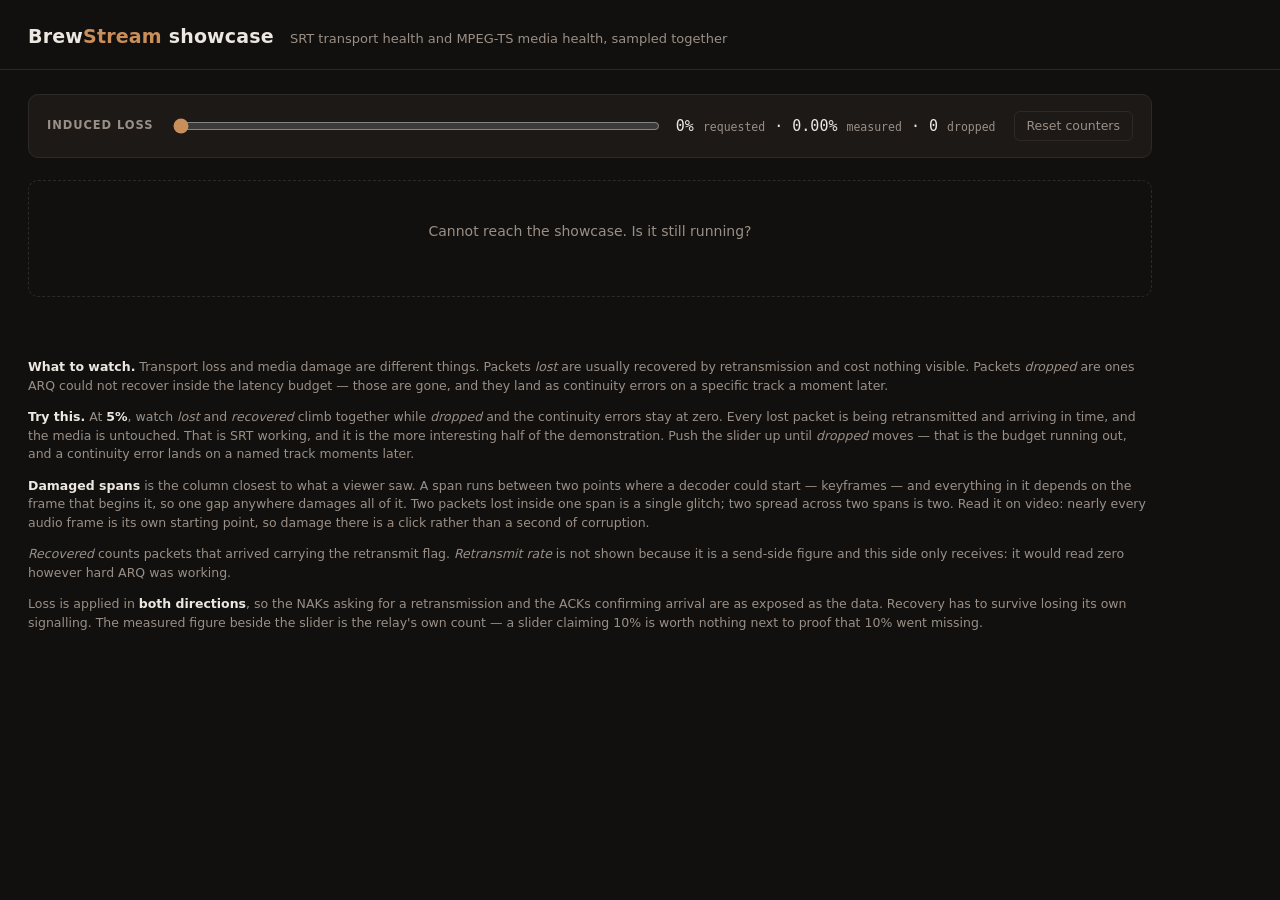
==== src/main/resources/static/index.html @ f92ba91a "Show damaged spans per track The dashboard could say a continuity error landed on the video track bu" ====
<!doctype html>
<html lang="en">
<head>
<meta charset="utf-8">
<meta name="viewport" content="width=device-width, initial-scale=1">
<title>BrewStream Showcase</title>
<style>
  :root {
    --bg: #12100e; --panel: #1c1917; --line: #2e2926; --ink: #ece7e1;
    --dim: #9a8f86; --accent: #c98f5a; --ok: #6bbf7b; --warn: #d8a34a; --bad: #d1614f;
  }
  * { box-sizing: border-box; }
  body {
    margin: 0; background: var(--bg); color: var(--ink);
    font: 14px/1.5 ui-sans-serif, -apple-system, "Segoe UI", system-ui, sans-serif;
  }
  header {
    padding: 22px 28px 18px; border-bottom: 1px solid var(--line);
    display: flex; align-items: baseline; gap: 16px; flex-wrap: wrap;
  }
  h1 { margin: 0; font-size: 19px; letter-spacing: .01em; font-weight: 650; }
  h1 span { color: var(--accent); }
  .sub { color: var(--dim); font-size: 13px; }
  code {
    font-family: ui-monospace, SFMono-Regular, Menlo, monospace;
    background: var(--panel); border: 1px solid var(--line);
    padding: 2px 7px; border-radius: 5px; font-size: 12.5px;
  }
  main { padding: 24px 28px 48px; max-width: 1180px; }
  .empty {
    border: 1px dashed var(--line); border-radius: 10px; padding: 40px 28px;
    color: var(--dim); text-align: center;
  }
  .empty p { margin: 0 0 14px; }
  .stream {
    background: var(--panel); border: 1px solid var(--line);
    border-radius: 10px; margin-bottom: 22px; overflow: hidden;
  }
  .stream > h2 {
    margin: 0; padding: 14px 18px; font-size: 15px; font-weight: 600;
    border-bottom: 1px solid var(--line); display: flex;
    align-items: center; gap: 12px; flex-wrap: wrap;
  }
  .peer { color: var(--dim); font-weight: 400; font-size: 12.5px; }
  .pill {
    margin-left: auto; font-size: 11.5px; letter-spacing: .04em;
    text-transform: uppercase; padding: 3px 10px; border-radius: 999px;
    border: 1px solid currentColor;
  }
  .pill.ok { color: var(--ok); } .pill.bad { color: var(--bad); } .pill.warn { color: var(--warn); }
  .bypass {
    background: rgba(216,163,74,.08); border-bottom: 1px solid var(--line);
    color: var(--warn); padding: 10px 18px; font-size: 12.5px;
  }
  .bypass code { background: transparent; border: 0; padding: 0; color: inherit; }
  .panels { display: grid; grid-template-columns: 1fr 1fr; gap: 1px; background: var(--line); }
  @media (max-width: 780px) { .panels { grid-template-columns: 1fr; } }
  .panel { background: var(--panel); padding: 16px 18px 18px; }
  .panel h3 {
    margin: 0 0 12px; font-size: 11.5px; letter-spacing: .08em;
    text-transform: uppercase; color: var(--dim); font-weight: 600;
  }
  .grid { display: grid; grid-template-columns: repeat(auto-fit, minmax(108px, 1fr)); gap: 14px 18px; }
  .metric .label { color: var(--dim); font-size: 11.5px; margin-bottom: 2px; }
  .metric .value {
    font-family: ui-monospace, SFMono-Regular, Menlo, monospace;
    font-size: 17px; font-variant-numeric: tabular-nums;
  }
  .value.ok { color: var(--ok); } .value.warn { color: var(--warn); } .value.bad { color: var(--bad); }
  table { width: 100%; border-collapse: collapse; margin-top: 4px; }
  th {
    text-align: left; font-size: 11.5px; letter-spacing: .06em; text-transform: uppercase;
    color: var(--dim); font-weight: 600; padding: 6px 10px 6px 0; border-bottom: 1px solid var(--line);
  }
  td {
    padding: 8px 10px 8px 0; border-bottom: 1px solid var(--line);
    font-variant-numeric: tabular-nums;
  }
  tr:last-child td { border-bottom: 0; }
  td.num { font-family: ui-monospace, SFMono-Regular, Menlo, monospace; }
  .kind {
    font-size: 10.5px; letter-spacing: .05em; color: var(--dim);
    border: 1px solid var(--line); border-radius: 4px; padding: 1px 6px; margin-left: 8px;
  }
  .controls {
    background: var(--panel); border: 1px solid var(--line); border-radius: 10px;
    padding: 16px 18px; margin-bottom: 22px;
    display: grid; grid-template-columns: auto 1fr auto auto; gap: 14px 18px; align-items: center;
  }
  @media (max-width: 780px) { .controls { grid-template-columns: 1fr; } }
  .controls h3 {
    margin: 0; font-size: 11.5px; letter-spacing: .08em;
    text-transform: uppercase; color: var(--dim); font-weight: 600;
  }
  input[type=range] { width: 100%; accent-color: var(--accent); }
  .lossread {
    font-family: ui-monospace, SFMono-Regular, Menlo, monospace;
    font-variant-numeric: tabular-nums; font-size: 15px; white-space: nowrap;
  }
  .lossread small { color: var(--dim); font-size: 11.5px; }
  button {
    background: transparent; color: var(--dim); border: 1px solid var(--line);
    border-radius: 6px; padding: 5px 12px; font: inherit; font-size: 12.5px; cursor: pointer;
  }
  button:hover { color: var(--ink); border-color: var(--dim); }
  footer { color: var(--dim); font-size: 12.5px; padding: 0 28px 34px; max-width: 1180px; }
  footer b { color: var(--ink); font-weight: 600; }
</style>
</head>
<body>
<header>
  <h1>Brew<span>Stream</span> showcase</h1>
  <div class="sub">SRT transport health and MPEG-TS media health, sampled together</div>
</header>

<main>
  <div class="controls">
    <h3>Induced loss</h3>
    <input type="range" id="loss" min="0" max="40" step="1" value="0">
    <div class="lossread">
      <span id="lossPct">0%</span>
      <small>requested</small> ·
      <span id="lossActual">0.00%</span>
      <small>measured</small> ·
      <span id="lossDropped">0</span>
      <small>dropped</small>
    </div>
    <button id="reset">Reset counters</button>
  </div>
  <div id="content"></div>
</main>

<footer>
  <p><b>What to watch.</b> Transport loss and media damage are different things.
  Packets <i>lost</i> are usually recovered by retransmission and cost nothing
  visible. Packets <i>dropped</i> are ones ARQ could not recover inside the
  latency budget — those are gone, and they land as continuity errors on a
  specific track a moment later.</p>

  <p><b>Try this.</b> At <b>5%</b>, watch <i>lost</i> and <i>recovered</i> climb
  together while <i>dropped</i> and the continuity errors stay at zero. Every lost
  packet is being retransmitted and arriving in time, and the media is untouched.
  That is SRT working, and it is the more interesting half of the demonstration.
  Push the slider up until <i>dropped</i> moves — that is the budget running out,
  and a continuity error lands on a named track moments later.</p>

  <p><b>Damaged spans</b> is the column closest to what a viewer saw. A span runs
  between two points where a decoder could start — keyframes — and everything in
  it depends on the frame that begins it, so one gap anywhere damages all of it.
  Two packets lost inside one span is a single glitch; two spread across two spans
  is two. Read it on video: nearly every audio frame is its own starting point, so
  damage there is a click rather than a second of corruption.</p>

  <p><i>Recovered</i> counts packets that arrived carrying the retransmit flag.
  <i>Retransmit rate</i> is not shown because it is a send-side figure and this
  side only receives: it would read zero however hard ARQ was working.</p>

  <p>Loss is applied in <b>both directions</b>, so the NAKs asking for a
  retransmission and the ACKs confirming arrival are as exposed as the data.
  Recovery has to survive losing its own signalling. The measured figure beside
  the slider is the relay's own count — a slider claiming 10% is worth nothing
  next to proof that 10% went missing.</p>
</footer>

<script>
const fmt = n => n === undefined || n === null ? "–" : n.toLocaleString();
const bytes = n => !n ? "0" : n > 1e6 ? (n / 1e6).toFixed(1) + " MB/s"
                    : n > 1e3 ? (n / 1e3).toFixed(0) + " kB/s" : n + " B/s";

function metric(label, value, cls) {
  return `<div class="metric"><div class="label">${label}</div>
          <div class="value ${cls || ""}">${value}</div></div>`;
}

function renderLoss(loss) {
  // The slider is left alone while being dragged, so a poll landing mid-drag
  // cannot yank it back to the server's value under the user's finger.
  if (document.activeElement !== slider) {
    slider.value = Math.round(loss.requestedPercent);
  }
  document.getElementById("lossPct").textContent = Math.round(loss.requestedPercent) + "%";
  document.getElementById("lossActual").textContent = loss.actualPercent.toFixed(2) + "%";
  document.getElementById("lossDropped").textContent = fmt(loss.dropped);
}

function render(data) {
  renderLoss(data.loss);
  const el = document.getElementById("content");
  if (!data.streams.length) {
    el.innerHTML = `<div class="empty">
      <p>No publisher connected. Publish to the loss relay on
         <code>srt://localhost:${data.publishPort}</code> so the slider above applies:</p>
      <p><code>ffmpeg -re -f lavfi -i testsrc=size=640x360:rate=25 -f lavfi -i sine \\
        -c:v libx264 -preset ultrafast -bf 2 -g 25 -c:a aac \\
        -f mpegts "srt://127.0.0.1:${data.publishPort}?streamid=live/demo"</code></p>
    </div>`;
    return;
  }

  el.innerHTML = data.streams.map(s => {
    const t = s.transport, m = s.media;
    // Dropped packets are the ones that became visible damage; lost ones were
    // mostly recovered. Coloured differently on purpose.
    const droppedClass = t.packetsDropped > 0 ? "bad" : "ok";
    const errorClass = m.continuityErrors > 0 ? "bad" : "ok";
    // Recovery is the number that explains "lost but undamaged". Without it the
    // dashboard shows loss going in and nothing coming out, with no sign of the
    // work in between.
    const recovered = t.packetsRecovered > 0
      ? `${fmt(t.packetsRecovered)} <small style="color:var(--dim)">(${(t.recoveryRate * 100).toFixed(1)}%)</small>`
      : "0";
    const bypass = s.viaRelay ? "" : `<div class="bypass">
        Publishing straight to the listener on port ${data.srtPort} — the loss slider
        does not affect this stream. Republish to <code>srt://127.0.0.1:${data.publishPort}</code>
        to route it through the relay.</div>`;

    const rows = s.tracks.map(tr => `
      <tr>
        <td>${tr.label}<span class="kind">${tr.kind}</span>${tr.carriesPcr ? '<span class="kind">PCR</span>' : ""}</td>
        <td class="num">0x${tr.pid.toString(16).toUpperCase()}</td>
        <td class="num">${fmt(tr.packets)}</td>
        <td class="num">${fmt(tr.pesPackets)}</td>
        <td class="num ${tr.continuityErrors > 0 ? "bad" : ""}">${fmt(tr.continuityErrors)}</td>
        <td class="num ${tr.damagedIntervals > 0 ? "bad" : ""}">${
          tr.randomAccessPoints > 0
            ? `${fmt(tr.damagedIntervals)} / ${fmt(tr.randomAccessPoints)}`
            : "–"}</td>
        <td class="num">${tr.lastPtsSeconds >= 0 ? tr.lastPtsSeconds.toFixed(2) + "s" : "–"}</td>
      </tr>`).join("");

    return `<section class="stream">
      <h2>${s.streamId}<span class="peer">${s.peer}</span>
        ${s.viaRelay ? "" : '<span class="pill warn">relay bypassed</span>'}
        <span class="pill ${m.healthy ? "ok" : "bad"}">${m.healthy ? "healthy" : "degraded"}</span>
      </h2>
      ${bypass}
      <div class="panels">
        <div class="panel">
          <h3>Transport · Roast</h3>
          <div class="grid">
            ${metric("RTT", (t.rttMicros / 1000).toFixed(1) + " ms")}
            ${metric("Received", fmt(t.packetsReceived))}
            ${metric("Lost", fmt(t.packetsLost), t.packetsLost > 0 ? "warn" : "")}
            ${metric("Recovered", recovered, t.packetsRecovered > 0 ? "ok" : "")}
            ${metric("Dropped", fmt(t.packetsDropped), droppedClass)}
            ${metric("Rate", bytes(t.receiveRateBytes))}
            ${metric("Buffered", fmt(t.receiveBuffered))}
            ${metric("Flow window", fmt(t.flowWindowPackets))}
          </div>
        </div>
        <div class="panel">
          <h3>Media · Grind</h3>
          <div class="grid">
            ${metric("TS packets", fmt(m.packets))}
            ${metric("Continuity errors", fmt(m.continuityErrors), errorClass)}
            ${metric("Packets lost", fmt(m.packetsLostInTs), m.packetsLostInTs > 0 ? "bad" : "")}
            ${metric("Table CRC fails", fmt(m.tableCrcFailures), m.tableCrcFailures > 0 ? "bad" : "")}
            ${metric("Sync losses", fmt(m.syncLosses), m.syncLosses > 0 ? "bad" : "")}
            ${metric("Programs", fmt(m.programCount))}
          </div>
        </div>
      </div>
      <div class="panel">
        <h3>Tracks</h3>
        <table>
          <thead><tr><th>Track</th><th>PID</th><th>Packets</th><th>PES</th>
            <th>Continuity errors</th><th>Damaged spans</th><th>Last PTS</th></tr></thead>
          <tbody>${rows || '<tr><td colspan="7">Waiting for the program tables…</td></tr>'}</tbody>
        </table>
      </div>
    </section>`;
  }).join("");
}

const slider = document.getElementById("loss");

slider.addEventListener("input", () => {
  document.getElementById("lossPct").textContent = slider.value + "%";
});
slider.addEventListener("change", async () => {
  await fetch(`/api/loss?percent=${slider.value}`, { method: "POST" });
});
document.getElementById("reset").addEventListener("click", async () => {
  await fetch("/api/loss/reset", { method: "POST" });
  tick();
});

async function tick() {
  try {
    render(await (await fetch("/api/streams")).json());
  } catch (e) {
    document.getElementById("content").innerHTML =
      `<div class="empty"><p>Cannot reach the showcase. Is it still running?</p></div>`;
  }
}
tick();
setInterval(tick, 1000);
</script>
</body>
</html>
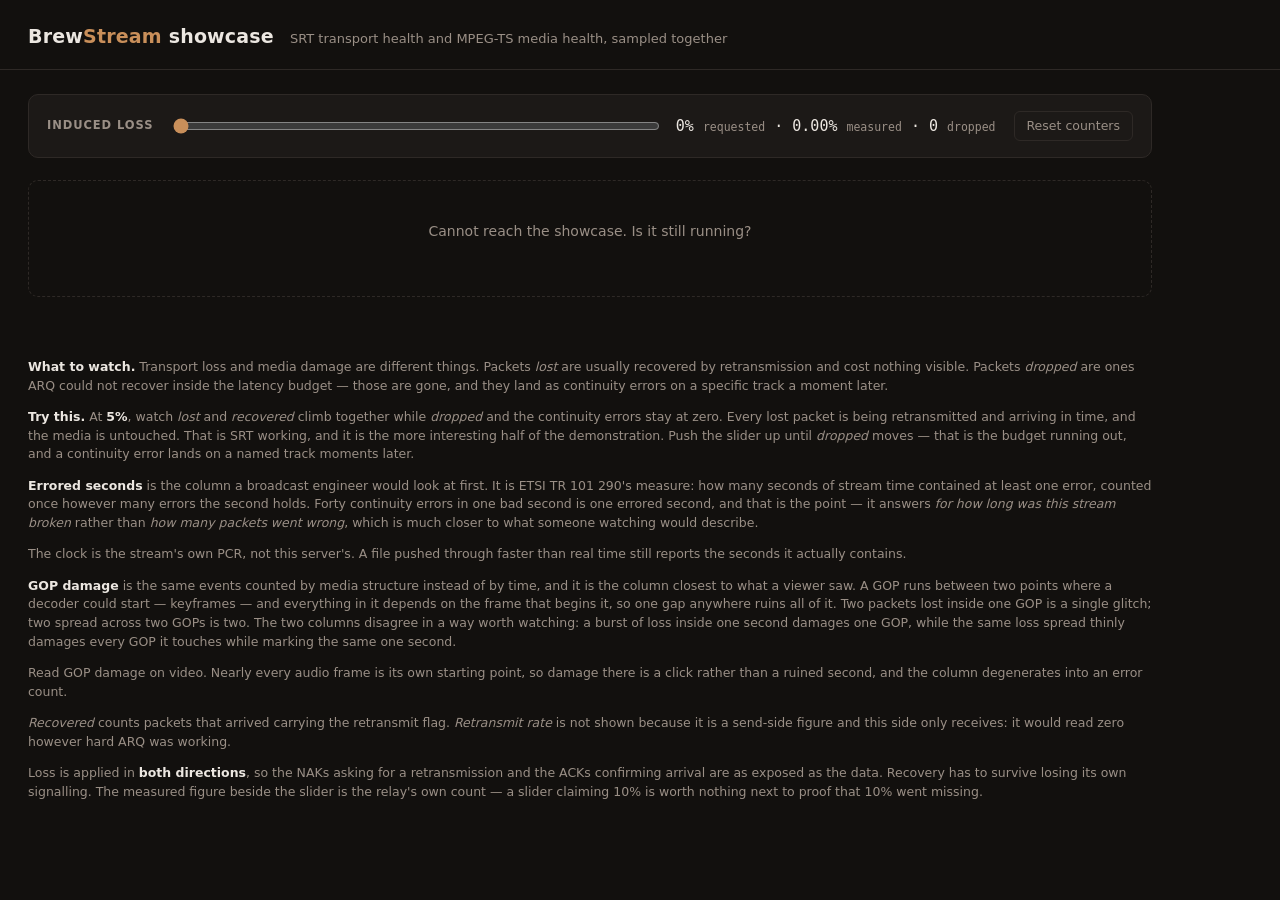
==== commit 2d20d030: "Show errored seconds and GOP damage side by side Follows Grind's move to TR 101 290 naming. The trac" ====
--- a/src/main/resources/static/index.html
+++ b/src/main/resources/static/index.html
@@ -144,12 +144,29 @@
   Push the slider up until <i>dropped</i> moves — that is the budget running out,
   and a continuity error lands on a named track moments later.</p>
 
-  <p><b>Damaged spans</b> is the column closest to what a viewer saw. A span runs
-  between two points where a decoder could start — keyframes — and everything in
-  it depends on the frame that begins it, so one gap anywhere damages all of it.
-  Two packets lost inside one span is a single glitch; two spread across two spans
-  is two. Read it on video: nearly every audio frame is its own starting point, so
-  damage there is a click rather than a second of corruption.</p>
+  <p><b>Errored seconds</b> is the column a broadcast engineer would look at
+  first. It is ETSI TR 101 290's measure: how many seconds of stream time
+  contained at least one error, counted once however many errors the second
+  holds. Forty continuity errors in one bad second is one errored second, and
+  that is the point — it answers <i>for how long was this stream broken</i>
+  rather than <i>how many packets went wrong</i>, which is much closer to what
+  someone watching would describe.</p>
+
+  <p>The clock is the stream's own PCR, not this server's. A file pushed through
+  faster than real time still reports the seconds it actually contains.</p>
+
+  <p><b>GOP damage</b> is the same events counted by media structure instead of
+  by time, and it is the column closest to what a viewer saw. A GOP runs between
+  two points where a decoder could start — keyframes — and everything in it
+  depends on the frame that begins it, so one gap anywhere ruins all of it. Two
+  packets lost inside one GOP is a single glitch; two spread across two GOPs is
+  two. The two columns disagree in a way worth watching: a burst of loss inside
+  one second damages one GOP, while the same loss spread thinly damages every
+  GOP it touches while marking the same one second.</p>
+
+  <p>Read GOP damage on video. Nearly every audio frame is its own starting
+  point, so damage there is a click rather than a ruined second, and the column
+  degenerates into an error count.</p>
 
   <p><i>Recovered</i> counts packets that arrived carrying the retransmit flag.
   <i>Retransmit rate</i> is not shown because it is a send-side figure and this
@@ -221,9 +238,13 @@
         <td class="num">${fmt(tr.packets)}</td>
         <td class="num">${fmt(tr.pesPackets)}</td>
         <td class="num ${tr.continuityErrors > 0 ? "bad" : ""}">${fmt(tr.continuityErrors)}</td>
-        <td class="num ${tr.damagedIntervals > 0 ? "bad" : ""}">${
+        <td class="num ${tr.erroredSeconds > 0 ? "bad" : ""}">${
+          s.media.observedSeconds > 0
+            ? `${fmt(tr.erroredSeconds)} / ${fmt(s.media.observedSeconds)}`
+            : "–"}</td>
+        <td class="num ${tr.damagedGops > 0 ? "bad" : ""}">${
           tr.randomAccessPoints > 0
-            ? `${fmt(tr.damagedIntervals)} / ${fmt(tr.randomAccessPoints)}`
+            ? `${fmt(tr.damagedGops)} / ${fmt(tr.randomAccessPoints)}`
             : "–"}</td>
         <td class="num">${tr.lastPtsSeconds >= 0 ? tr.lastPtsSeconds.toFixed(2) + "s" : "–"}</td>
       </tr>`).join("");
@@ -254,7 +275,11 @@
             ${metric("TS packets", fmt(m.packets))}
             ${metric("Continuity errors", fmt(m.continuityErrors), errorClass)}
             ${metric("Packets lost", fmt(m.packetsLostInTs), m.packetsLostInTs > 0 ? "bad" : "")}
-            ${metric("Table CRC fails", fmt(m.tableCrcFailures), m.tableCrcFailures > 0 ? "bad" : "")}
+            ${metric("CRC errors", fmt(m.crcErrors), m.crcErrors > 0 ? "bad" : "")}
+            ${metric("Errored seconds", m.observedSeconds > 0
+              ? `${fmt(m.erroredSeconds)} / ${fmt(m.observedSeconds)}`
+              : "–", m.erroredSeconds > 0 ? "bad" : "")}
+            ${metric("PCR jumps", fmt(m.pcrDiscontinuities), m.pcrDiscontinuities > 0 ? "bad" : "")}
             ${metric("Sync losses", fmt(m.syncLosses), m.syncLosses > 0 ? "bad" : "")}
             ${metric("Programs", fmt(m.programCount))}
           </div>
@@ -264,8 +289,9 @@
         <h3>Tracks</h3>
         <table>
           <thead><tr><th>Track</th><th>PID</th><th>Packets</th><th>PES</th>
-            <th>Continuity errors</th><th>Damaged spans</th><th>Last PTS</th></tr></thead>
-          <tbody>${rows || '<tr><td colspan="7">Waiting for the program tables…</td></tr>'}</tbody>
+            <th>Continuity errors</th><th>Errored seconds</th><th>GOP damage</th>
+            <th>Last PTS</th></tr></thead>
+          <tbody>${rows || '<tr><td colspan="8">Waiting for the program tables…</td></tr>'}</tbody>
         </table>
       </div>
     </section>`;
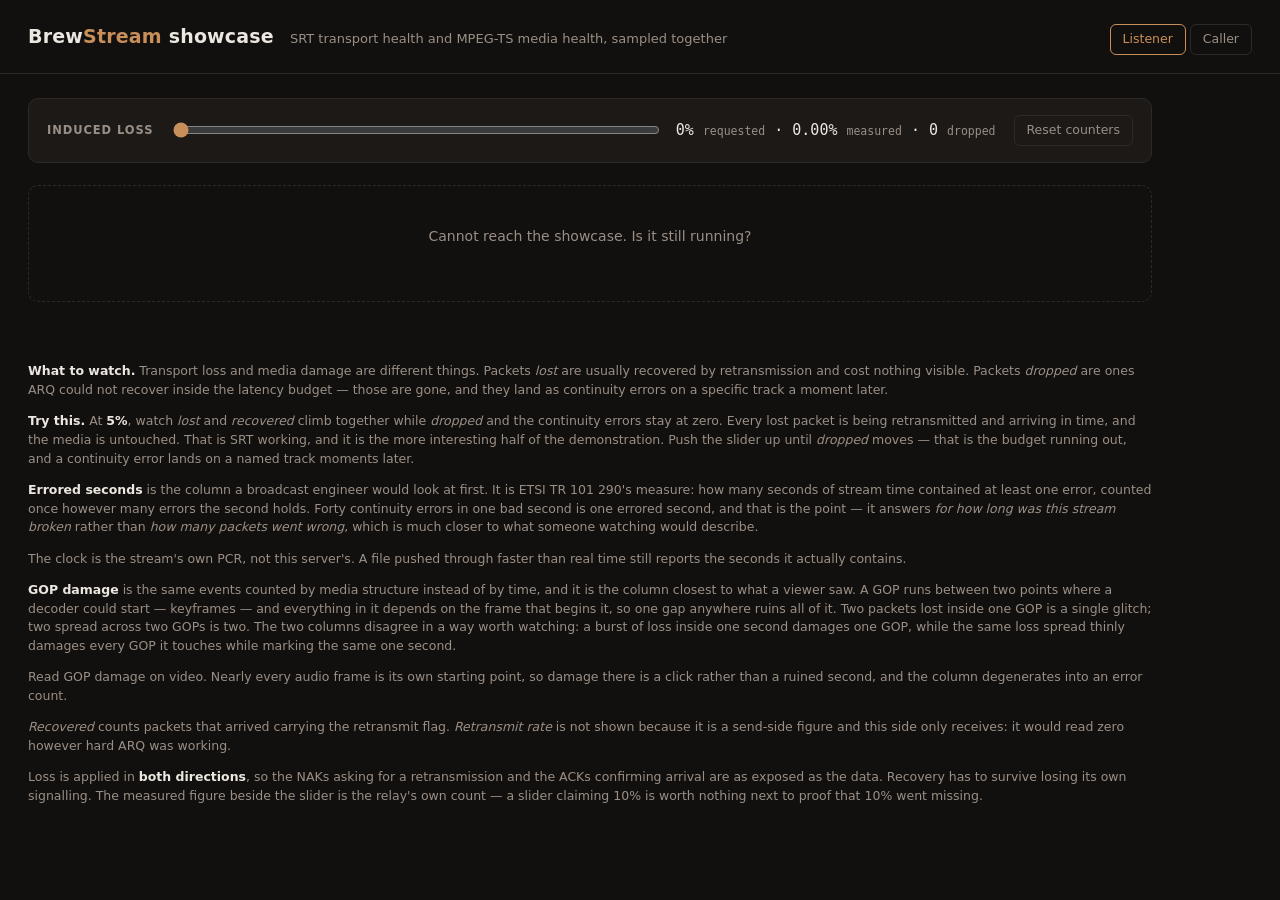
==== commit a94f0150: "Caller mode: connect out to a source and read what it delivers The showcase only demonstrated half o" ====
--- a/src/main/resources/static/index.html
+++ b/src/main/resources/static/index.html
@@ -4,113 +4,16 @@
 <meta charset="utf-8">
 <meta name="viewport" content="width=device-width, initial-scale=1">
 <title>BrewStream Showcase</title>
-<style>
-  :root {
-    --bg: #12100e; --panel: #1c1917; --line: #2e2926; --ink: #ece7e1;
-    --dim: #9a8f86; --accent: #c98f5a; --ok: #6bbf7b; --warn: #d8a34a; --bad: #d1614f;
-  }
-  * { box-sizing: border-box; }
-  body {
-    margin: 0; background: var(--bg); color: var(--ink);
-    font: 14px/1.5 ui-sans-serif, -apple-system, "Segoe UI", system-ui, sans-serif;
-  }
-  header {
-    padding: 22px 28px 18px; border-bottom: 1px solid var(--line);
-    display: flex; align-items: baseline; gap: 16px; flex-wrap: wrap;
-  }
-  h1 { margin: 0; font-size: 19px; letter-spacing: .01em; font-weight: 650; }
-  h1 span { color: var(--accent); }
-  .sub { color: var(--dim); font-size: 13px; }
-  code {
-    font-family: ui-monospace, SFMono-Regular, Menlo, monospace;
-    background: var(--panel); border: 1px solid var(--line);
-    padding: 2px 7px; border-radius: 5px; font-size: 12.5px;
-  }
-  main { padding: 24px 28px 48px; max-width: 1180px; }
-  .empty {
-    border: 1px dashed var(--line); border-radius: 10px; padding: 40px 28px;
-    color: var(--dim); text-align: center;
-  }
-  .empty p { margin: 0 0 14px; }
-  .stream {
-    background: var(--panel); border: 1px solid var(--line);
-    border-radius: 10px; margin-bottom: 22px; overflow: hidden;
-  }
-  .stream > h2 {
-    margin: 0; padding: 14px 18px; font-size: 15px; font-weight: 600;
-    border-bottom: 1px solid var(--line); display: flex;
-    align-items: center; gap: 12px; flex-wrap: wrap;
-  }
-  .peer { color: var(--dim); font-weight: 400; font-size: 12.5px; }
-  .pill {
-    margin-left: auto; font-size: 11.5px; letter-spacing: .04em;
-    text-transform: uppercase; padding: 3px 10px; border-radius: 999px;
-    border: 1px solid currentColor;
-  }
-  .pill.ok { color: var(--ok); } .pill.bad { color: var(--bad); } .pill.warn { color: var(--warn); }
-  .bypass {
-    background: rgba(216,163,74,.08); border-bottom: 1px solid var(--line);
-    color: var(--warn); padding: 10px 18px; font-size: 12.5px;
-  }
-  .bypass code { background: transparent; border: 0; padding: 0; color: inherit; }
-  .panels { display: grid; grid-template-columns: 1fr 1fr; gap: 1px; background: var(--line); }
-  @media (max-width: 780px) { .panels { grid-template-columns: 1fr; } }
-  .panel { background: var(--panel); padding: 16px 18px 18px; }
-  .panel h3 {
-    margin: 0 0 12px; font-size: 11.5px; letter-spacing: .08em;
-    text-transform: uppercase; color: var(--dim); font-weight: 600;
-  }
-  .grid { display: grid; grid-template-columns: repeat(auto-fit, minmax(108px, 1fr)); gap: 14px 18px; }
-  .metric .label { color: var(--dim); font-size: 11.5px; margin-bottom: 2px; }
-  .metric .value {
-    font-family: ui-monospace, SFMono-Regular, Menlo, monospace;
-    font-size: 17px; font-variant-numeric: tabular-nums;
-  }
-  .value.ok { color: var(--ok); } .value.warn { color: var(--warn); } .value.bad { color: var(--bad); }
-  table { width: 100%; border-collapse: collapse; margin-top: 4px; }
-  th {
-    text-align: left; font-size: 11.5px; letter-spacing: .06em; text-transform: uppercase;
-    color: var(--dim); font-weight: 600; padding: 6px 10px 6px 0; border-bottom: 1px solid var(--line);
-  }
-  td {
-    padding: 8px 10px 8px 0; border-bottom: 1px solid var(--line);
-    font-variant-numeric: tabular-nums;
-  }
-  tr:last-child td { border-bottom: 0; }
-  td.num { font-family: ui-monospace, SFMono-Regular, Menlo, monospace; }
-  .kind {
-    font-size: 10.5px; letter-spacing: .05em; color: var(--dim);
-    border: 1px solid var(--line); border-radius: 4px; padding: 1px 6px; margin-left: 8px;
-  }
-  .controls {
-    background: var(--panel); border: 1px solid var(--line); border-radius: 10px;
-    padding: 16px 18px; margin-bottom: 22px;
-    display: grid; grid-template-columns: auto 1fr auto auto; gap: 14px 18px; align-items: center;
-  }
-  @media (max-width: 780px) { .controls { grid-template-columns: 1fr; } }
-  .controls h3 {
-    margin: 0; font-size: 11.5px; letter-spacing: .08em;
-    text-transform: uppercase; color: var(--dim); font-weight: 600;
-  }
-  input[type=range] { width: 100%; accent-color: var(--accent); }
-  .lossread {
-    font-family: ui-monospace, SFMono-Regular, Menlo, monospace;
-    font-variant-numeric: tabular-nums; font-size: 15px; white-space: nowrap;
-  }
-  .lossread small { color: var(--dim); font-size: 11.5px; }
-  button {
-    background: transparent; color: var(--dim); border: 1px solid var(--line);
-    border-radius: 6px; padding: 5px 12px; font: inherit; font-size: 12.5px; cursor: pointer;
-  }
-  button:hover { color: var(--ink); border-color: var(--dim); }
-  footer { color: var(--dim); font-size: 12.5px; padding: 0 28px 34px; max-width: 1180px; }
-  footer b { color: var(--ink); font-weight: 600; }
-</style>
+<link rel="stylesheet" href="showcase.css">
 </head>
 <body>
 <header>
   <h1>Brew<span>Stream</span> showcase</h1>
   <div class="sub">SRT transport health and MPEG-TS media health, sampled together</div>
+  <nav>
+    <a class="on" href="index.html">Listener</a>
+    <a href="caller.html">Caller</a>
+  </nav>
 </header>
 
 <main>
@@ -179,16 +82,8 @@
   next to proof that 10% went missing.</p>
 </footer>
 
+<script src="stream-card.js"></script>
 <script>
-const fmt = n => n === undefined || n === null ? "–" : n.toLocaleString();
-const bytes = n => !n ? "0" : n > 1e6 ? (n / 1e6).toFixed(1) + " MB/s"
-                    : n > 1e3 ? (n / 1e3).toFixed(0) + " kB/s" : n + " B/s";
-
-function metric(label, value, cls) {
-  return `<div class="metric"><div class="label">${label}</div>
-          <div class="value ${cls || ""}">${value}</div></div>`;
-}
-
 function renderLoss(loss) {
   // The slider is left alone while being dragged, so a poll landing mid-drag
   // cannot yank it back to the server's value under the user's finger.
@@ -215,86 +110,16 @@
   }
 
   el.innerHTML = data.streams.map(s => {
-    const t = s.transport, m = s.media;
-    // Dropped packets are the ones that became visible damage; lost ones were
-    // mostly recovered. Coloured differently on purpose.
-    const droppedClass = t.packetsDropped > 0 ? "bad" : "ok";
-    const errorClass = m.continuityErrors > 0 ? "bad" : "ok";
-    // Recovery is the number that explains "lost but undamaged". Without it the
-    // dashboard shows loss going in and nothing coming out, with no sign of the
-    // work in between.
-    const recovered = t.packetsRecovered > 0
-      ? `${fmt(t.packetsRecovered)} <small style="color:var(--dim)">(${(t.recoveryRate * 100).toFixed(1)}%)</small>`
-      : "0";
-    const bypass = s.viaRelay ? "" : `<div class="bypass">
+    // The one thing this page adds to a stream card: whether the publisher came
+    // through the relay. A stream that went straight to the listener is
+    // unaffected by the slider and silently looks perfectly healthy however far
+    // it is pushed, which is a confusing thing to stare at.
+    const head = s.viaRelay ? "" : '<span class="pill warn">relay bypassed</span>';
+    const banner = s.viaRelay ? "" : `<div class="bypass">
         Publishing straight to the listener on port ${data.srtPort} — the loss slider
         does not affect this stream. Republish to <code>srt://127.0.0.1:${data.publishPort}</code>
         to route it through the relay.</div>`;
-
-    const rows = s.tracks.map(tr => `
-      <tr>
-        <td>${tr.label}<span class="kind">${tr.kind}</span>${tr.carriesPcr ? '<span class="kind">PCR</span>' : ""}</td>
-        <td class="num">0x${tr.pid.toString(16).toUpperCase()}</td>
-        <td class="num">${fmt(tr.packets)}</td>
-        <td class="num">${fmt(tr.pesPackets)}</td>
-        <td class="num ${tr.continuityErrors > 0 ? "bad" : ""}">${fmt(tr.continuityErrors)}</td>
-        <td class="num ${tr.erroredSeconds > 0 ? "bad" : ""}">${
-          s.media.observedSeconds > 0
-            ? `${fmt(tr.erroredSeconds)} / ${fmt(s.media.observedSeconds)}`
-            : "–"}</td>
-        <td class="num ${tr.damagedGops > 0 ? "bad" : ""}">${
-          tr.randomAccessPoints > 0
-            ? `${fmt(tr.damagedGops)} / ${fmt(tr.randomAccessPoints)}`
-            : "–"}</td>
-        <td class="num">${tr.lastPtsSeconds >= 0 ? tr.lastPtsSeconds.toFixed(2) + "s" : "–"}</td>
-      </tr>`).join("");
-
-    return `<section class="stream">
-      <h2>${s.streamId}<span class="peer">${s.peer}</span>
-        ${s.viaRelay ? "" : '<span class="pill warn">relay bypassed</span>'}
-        <span class="pill ${m.healthy ? "ok" : "bad"}">${m.healthy ? "healthy" : "degraded"}</span>
-      </h2>
-      ${bypass}
-      <div class="panels">
-        <div class="panel">
-          <h3>Transport · Roast</h3>
-          <div class="grid">
-            ${metric("RTT", (t.rttMicros / 1000).toFixed(1) + " ms")}
-            ${metric("Received", fmt(t.packetsReceived))}
-            ${metric("Lost", fmt(t.packetsLost), t.packetsLost > 0 ? "warn" : "")}
-            ${metric("Recovered", recovered, t.packetsRecovered > 0 ? "ok" : "")}
-            ${metric("Dropped", fmt(t.packetsDropped), droppedClass)}
-            ${metric("Rate", bytes(t.receiveRateBytes))}
-            ${metric("Buffered", fmt(t.receiveBuffered))}
-            ${metric("Flow window", fmt(t.flowWindowPackets))}
-          </div>
-        </div>
-        <div class="panel">
-          <h3>Media · Grind</h3>
-          <div class="grid">
-            ${metric("TS packets", fmt(m.packets))}
-            ${metric("Continuity errors", fmt(m.continuityErrors), errorClass)}
-            ${metric("Packets lost", fmt(m.packetsLostInTs), m.packetsLostInTs > 0 ? "bad" : "")}
-            ${metric("CRC errors", fmt(m.crcErrors), m.crcErrors > 0 ? "bad" : "")}
-            ${metric("Errored seconds", m.observedSeconds > 0
-              ? `${fmt(m.erroredSeconds)} / ${fmt(m.observedSeconds)}`
-              : "–", m.erroredSeconds > 0 ? "bad" : "")}
-            ${metric("PCR jumps", fmt(m.pcrDiscontinuities), m.pcrDiscontinuities > 0 ? "bad" : "")}
-            ${metric("Sync losses", fmt(m.syncLosses), m.syncLosses > 0 ? "bad" : "")}
-            ${metric("Programs", fmt(m.programCount))}
-          </div>
-        </div>
-      </div>
-      <div class="panel">
-        <h3>Tracks</h3>
-        <table>
-          <thead><tr><th>Track</th><th>PID</th><th>Packets</th><th>PES</th>
-            <th>Continuity errors</th><th>Errored seconds</th><th>GOP damage</th>
-            <th>Last PTS</th></tr></thead>
-          <tbody>${rows || '<tr><td colspan="8">Waiting for the program tables…</td></tr>'}</tbody>
-        </table>
-      </div>
-    </section>`;
+    return streamCard(s, head, banner);
   }).join("");
 }
 
--- a/src/main/resources/static/showcase.css
+++ b/src/main/resources/static/showcase.css
@@ -0,0 +1,142 @@
+/*
+ * Shared by the listener dashboard and the caller page. They render the same
+ * stream cards from the same JSON, so they must not drift apart visually.
+ */
+:root {
+    --bg: #12100e; --panel: #1c1917; --line: #2e2926; --ink: #ece7e1;
+    --dim: #9a8f86; --accent: #c98f5a; --ok: #6bbf7b; --warn: #d8a34a; --bad: #d1614f;
+  }
+  * { box-sizing: border-box; }
+  body {
+    margin: 0; background: var(--bg); color: var(--ink);
+    font: 14px/1.5 ui-sans-serif, -apple-system, "Segoe UI", system-ui, sans-serif;
+  }
+  header {
+    padding: 22px 28px 18px; border-bottom: 1px solid var(--line);
+    display: flex; align-items: baseline; gap: 16px; flex-wrap: wrap;
+  }
+  h1 { margin: 0; font-size: 19px; letter-spacing: .01em; font-weight: 650; }
+  h1 span { color: var(--accent); }
+  .sub { color: var(--dim); font-size: 13px; }
+  code {
+    font-family: ui-monospace, SFMono-Regular, Menlo, monospace;
+    background: var(--panel); border: 1px solid var(--line);
+    padding: 2px 7px; border-radius: 5px; font-size: 12.5px;
+  }
+  main { padding: 24px 28px 48px; max-width: 1180px; }
+  .empty {
+    border: 1px dashed var(--line); border-radius: 10px; padding: 40px 28px;
+    color: var(--dim); text-align: center;
+  }
+  .empty p { margin: 0 0 14px; }
+  .stream {
+    background: var(--panel); border: 1px solid var(--line);
+    border-radius: 10px; margin-bottom: 22px; overflow: hidden;
+  }
+  .stream > h2 {
+    margin: 0; padding: 14px 18px; font-size: 15px; font-weight: 600;
+    border-bottom: 1px solid var(--line); display: flex;
+    align-items: center; gap: 12px; flex-wrap: wrap;
+  }
+  .peer { color: var(--dim); font-weight: 400; font-size: 12.5px; }
+  .pill {
+    margin-left: auto; font-size: 11.5px; letter-spacing: .04em;
+    text-transform: uppercase; padding: 3px 10px; border-radius: 999px;
+    border: 1px solid currentColor;
+  }
+  .pill.ok { color: var(--ok); } .pill.bad { color: var(--bad); } .pill.warn { color: var(--warn); }
+  .bypass {
+    background: rgba(216,163,74,.08); border-bottom: 1px solid var(--line);
+    color: var(--warn); padding: 10px 18px; font-size: 12.5px;
+  }
+  .bypass code { background: transparent; border: 0; padding: 0; color: inherit; }
+  .panels { display: grid; grid-template-columns: 1fr 1fr; gap: 1px; background: var(--line); }
+  @media (max-width: 780px) { .panels { grid-template-columns: 1fr; } }
+  .panel { background: var(--panel); padding: 16px 18px 18px; }
+  .panel h3 {
+    margin: 0 0 12px; font-size: 11.5px; letter-spacing: .08em;
+    text-transform: uppercase; color: var(--dim); font-weight: 600;
+  }
+  .grid { display: grid; grid-template-columns: repeat(auto-fit, minmax(108px, 1fr)); gap: 14px 18px; }
+  .metric .label { color: var(--dim); font-size: 11.5px; margin-bottom: 2px; }
+  .metric .value {
+    font-family: ui-monospace, SFMono-Regular, Menlo, monospace;
+    font-size: 17px; font-variant-numeric: tabular-nums;
+  }
+  .value.ok { color: var(--ok); } .value.warn { color: var(--warn); } .value.bad { color: var(--bad); }
+  table { width: 100%; border-collapse: collapse; margin-top: 4px; }
+  th {
+    text-align: left; font-size: 11.5px; letter-spacing: .06em; text-transform: uppercase;
+    color: var(--dim); font-weight: 600; padding: 6px 10px 6px 0; border-bottom: 1px solid var(--line);
+  }
+  td {
+    padding: 8px 10px 8px 0; border-bottom: 1px solid var(--line);
+    font-variant-numeric: tabular-nums;
+  }
+  tr:last-child td { border-bottom: 0; }
+  td.num { font-family: ui-monospace, SFMono-Regular, Menlo, monospace; }
+  .kind {
+    font-size: 10.5px; letter-spacing: .05em; color: var(--dim);
+    border: 1px solid var(--line); border-radius: 4px; padding: 1px 6px; margin-left: 8px;
+  }
+  .controls {
+    background: var(--panel); border: 1px solid var(--line); border-radius: 10px;
+    padding: 16px 18px; margin-bottom: 22px;
+    display: grid; grid-template-columns: auto 1fr auto auto; gap: 14px 18px; align-items: center;
+  }
+  @media (max-width: 780px) { .controls { grid-template-columns: 1fr; } }
+  .controls h3 {
+    margin: 0; font-size: 11.5px; letter-spacing: .08em;
+    text-transform: uppercase; color: var(--dim); font-weight: 600;
+  }
+  input[type=range] { width: 100%; accent-color: var(--accent); }
+  .lossread {
+    font-family: ui-monospace, SFMono-Regular, Menlo, monospace;
+    font-variant-numeric: tabular-nums; font-size: 15px; white-space: nowrap;
+  }
+  .lossread small { color: var(--dim); font-size: 11.5px; }
+  button {
+    background: transparent; color: var(--dim); border: 1px solid var(--line);
+    border-radius: 6px; padding: 5px 12px; font: inherit; font-size: 12.5px; cursor: pointer;
+  }
+  button:hover { color: var(--ink); border-color: var(--dim); }
+  footer { color: var(--dim); font-size: 12.5px; padding: 0 28px 34px; max-width: 1180px; }
+  footer b { color: var(--ink); font-weight: 600; }
+
+/* --- caller page only --- */
+nav { display: flex; gap: 4px; margin-left: auto; }
+nav a {
+  color: var(--dim); text-decoration: none; font-size: 12.5px;
+  padding: 5px 12px; border: 1px solid var(--line); border-radius: 6px;
+}
+nav a:hover { color: var(--ink); border-color: var(--dim); }
+nav a.on { color: var(--accent); border-color: var(--accent); }
+.connect {
+  background: var(--panel); border: 1px solid var(--line); border-radius: 10px;
+  padding: 16px 18px; margin-bottom: 22px;
+}
+.connect .row {
+  display: grid; gap: 12px 14px; align-items: end;
+  grid-template-columns: 1.6fr 0.7fr 1.2fr 1.2fr 0.7fr 0.9fr auto;
+}
+@media (max-width: 900px) { .connect .row { grid-template-columns: 1fr 1fr; } }
+.field { display: flex; flex-direction: column; gap: 5px; }
+.field label {
+  color: var(--dim); font-size: 11.5px; letter-spacing: .06em; text-transform: uppercase;
+}
+.field input, .field select {
+  background: var(--bg); color: var(--ink); border: 1px solid var(--line);
+  border-radius: 6px; padding: 7px 10px; font: inherit; font-size: 13px;
+}
+.field input:focus, .field select:focus { outline: none; border-color: var(--accent); }
+button.go { color: var(--accent); border-color: var(--accent); padding: 8px 18px; }
+button.go:hover { color: var(--ink); }
+.note { color: var(--dim); font-size: 12px; margin: 12px 0 0; }
+.pill.pending { color: var(--warn); }
+.pill.closed { color: var(--dim); }
+.failure {
+  background: rgba(209,97,79,.08); border-bottom: 1px solid var(--line);
+  color: var(--bad); padding: 10px 18px; font-size: 12.5px;
+}
+.waiting { color: var(--dim); padding: 18px; font-size: 13px; }
+.stream > h2 button { margin-left: 8px; }
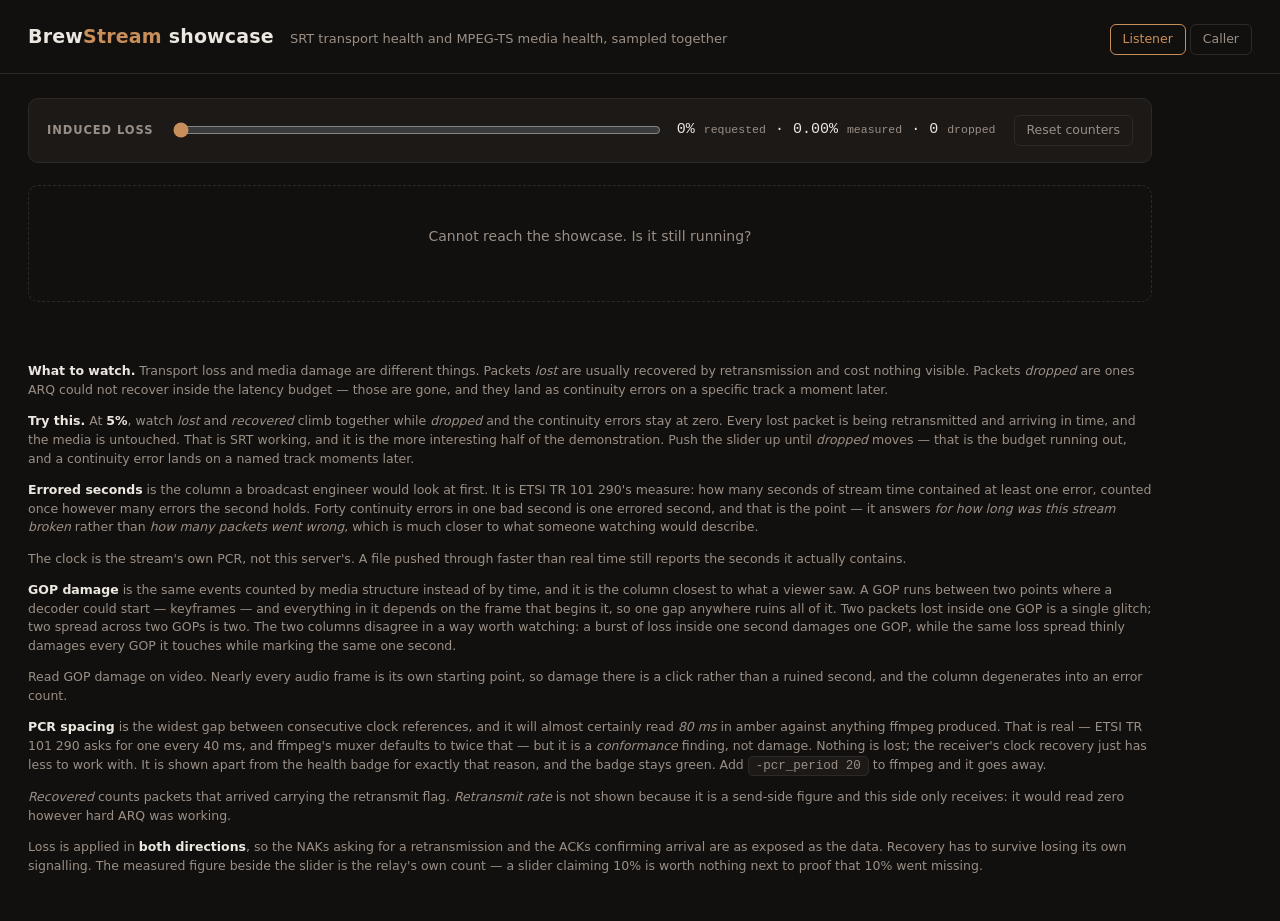
==== commit 31f9346d: "Show PCR spacing, apart from the health badge Grind now measures the gap between clock references ag" ====
--- a/src/main/resources/static/index.html
+++ b/src/main/resources/static/index.html
@@ -70,6 +70,14 @@
   <p>Read GOP damage on video. Nearly every audio frame is its own starting
   point, so damage there is a click rather than a ruined second, and the column
   degenerates into an error count.</p>
+
+  <p><b>PCR spacing</b> is the widest gap between consecutive clock references,
+  and it will almost certainly read <i>80 ms</i> in amber against anything ffmpeg
+  produced. That is real — ETSI TR 101 290 asks for one every 40 ms, and ffmpeg's
+  muxer defaults to twice that — but it is a <i>conformance</i> finding, not
+  damage. Nothing is lost; the receiver's clock recovery just has less to work
+  with. It is shown apart from the health badge for exactly that reason, and the
+  badge stays green. Add <code>-pcr_period 20</code> to ffmpeg and it goes away.</p>
 
   <p><i>Recovered</i> counts packets that arrived carrying the retransmit flag.
   <i>Retransmit rate</i> is not shown because it is a send-side figure and this
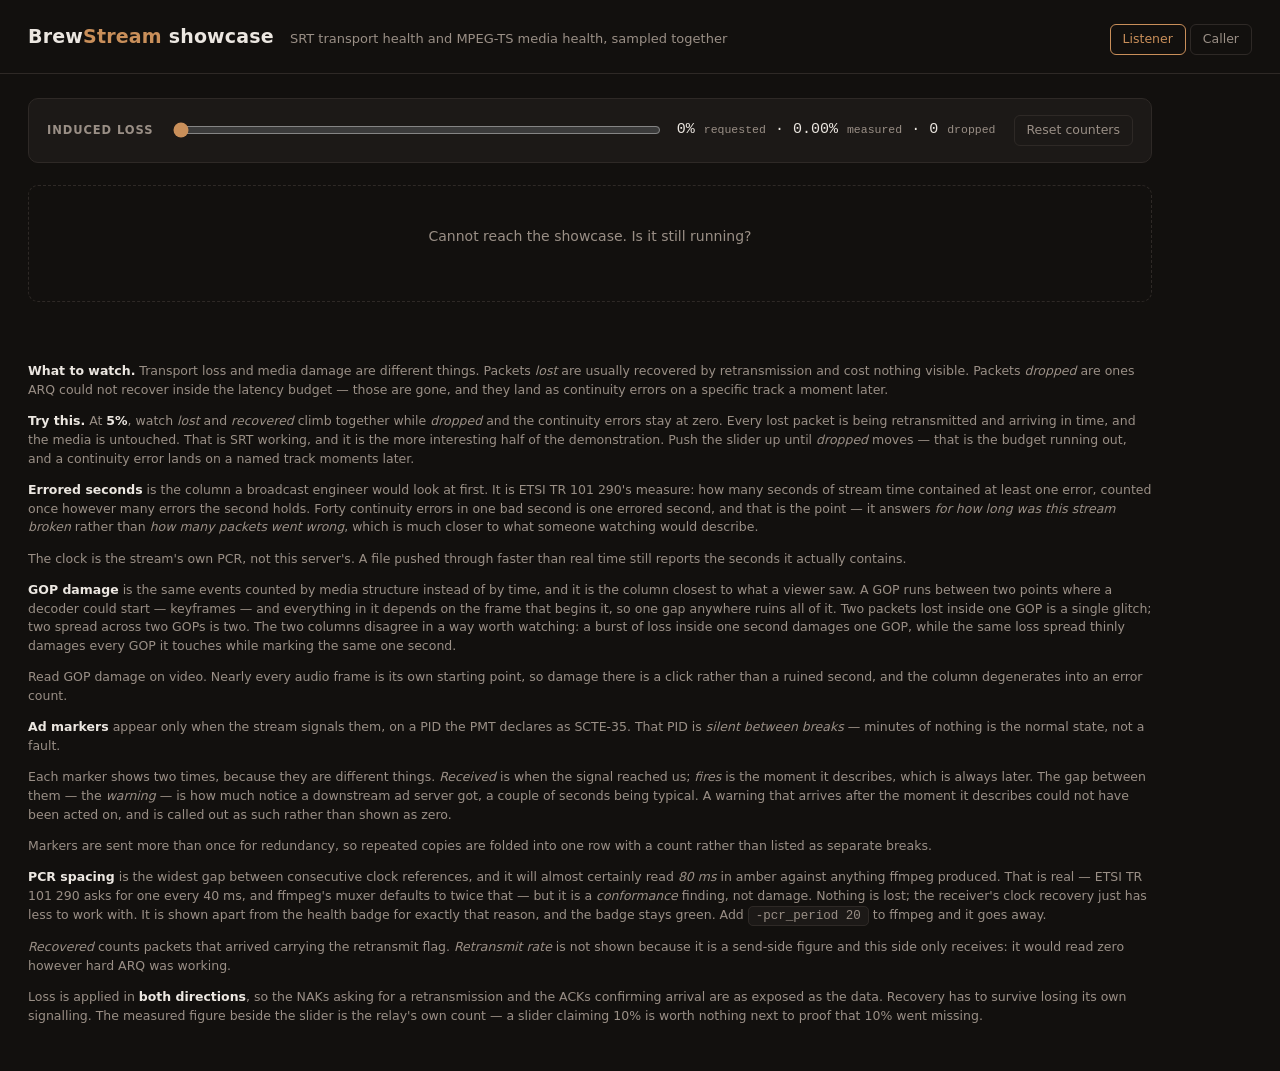
==== commit 995b9bdb: "Show ad markers on the dashboard Wires grind-scte into both pages. A SpliceLog handler sits on the p" ====
--- a/src/main/resources/static/index.html
+++ b/src/main/resources/static/index.html
@@ -70,6 +70,20 @@
   <p>Read GOP damage on video. Nearly every audio frame is its own starting
   point, so damage there is a click rather than a ruined second, and the column
   degenerates into an error count.</p>
+
+  <p><b>Ad markers</b> appear only when the stream signals them, on a PID the PMT
+  declares as SCTE-35. That PID is <i>silent between breaks</i> — minutes of
+  nothing is the normal state, not a fault.</p>
+
+  <p>Each marker shows two times, because they are different things. <i>Received</i>
+  is when the signal reached us; <i>fires</i> is the moment it describes, which is
+  always later. The gap between them — the <i>warning</i> — is how much notice a
+  downstream ad server got, a couple of seconds being typical. A warning that
+  arrives after the moment it describes could not have been acted on, and is
+  called out as such rather than shown as zero.</p>
+
+  <p>Markers are sent more than once for redundancy, so repeated copies are folded
+  into one row with a count rather than listed as separate breaks.</p>
 
   <p><b>PCR spacing</b> is the widest gap between consecutive clock references,
   and it will almost certainly read <i>80 ms</i> in amber against anything ffmpeg
--- a/src/main/resources/static/showcase.css
+++ b/src/main/resources/static/showcase.css
@@ -140,3 +140,8 @@
 }
 .waiting { color: var(--dim); padding: 18px; font-size: 13px; }
 .stream > h2 button { margin-left: 8px; }
+
+/* --- ad markers --- */
+.quiet { color: var(--dim); font-size: 12.5px; margin: 0; }
+td .bad { color: var(--bad); }
+td .warn { color: var(--warn); }
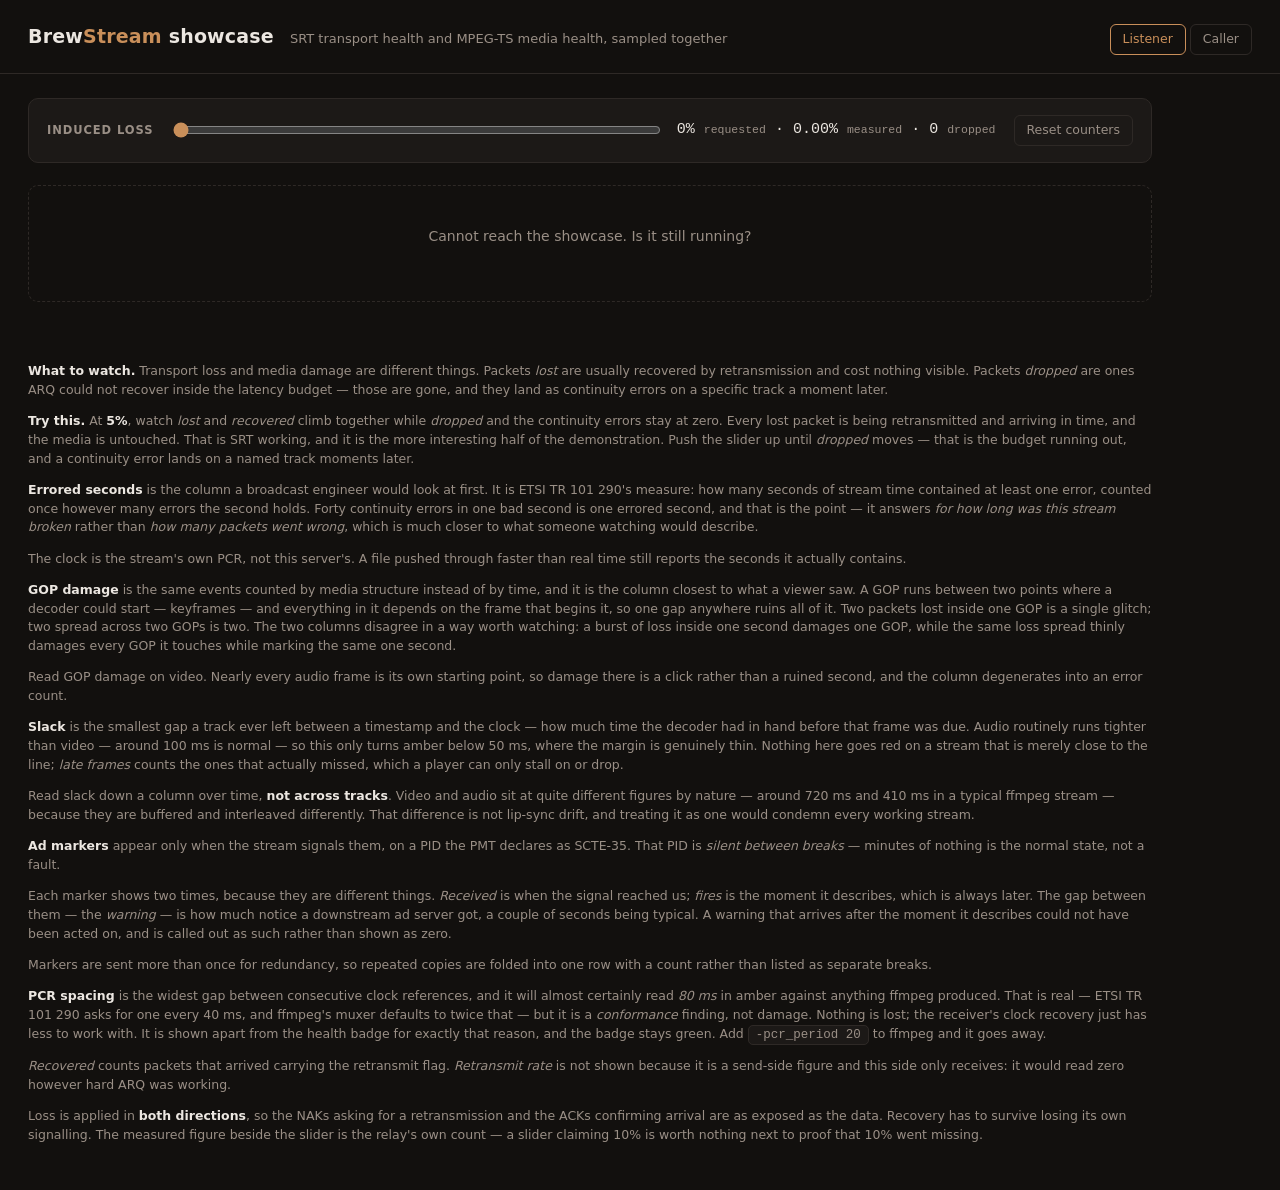
==== commit 9892b8de: "Show decoder slack, on Grind 0.1.1 Grind 0.1.1 adds PTS-to-PCR skew: how far ahead of the clock each" ====
--- a/src/main/resources/static/index.html
+++ b/src/main/resources/static/index.html
@@ -70,6 +70,20 @@
   <p>Read GOP damage on video. Nearly every audio frame is its own starting
   point, so damage there is a click rather than a ruined second, and the column
   degenerates into an error count.</p>
+
+  <p><b>Slack</b> is the smallest gap a track ever left between a timestamp and
+  the clock — how much time the decoder had in hand before that frame was due.
+  Audio routinely runs tighter than video — around 100&nbsp;ms is normal — so this
+  only turns amber below 50&nbsp;ms, where the margin is genuinely thin. Nothing
+  here goes red on a stream that is merely close to the line; <i>late frames</i>
+  counts the ones that actually missed, which a player can only stall on or
+  drop.</p>
+
+  <p>Read slack down a column over time, <b>not across tracks</b>. Video and audio
+  sit at quite different figures by nature — around 720&nbsp;ms and 410&nbsp;ms in
+  a typical ffmpeg stream — because they are buffered and interleaved
+  differently. That difference is not lip-sync drift, and treating it as one would
+  condemn every working stream.</p>
 
   <p><b>Ad markers</b> appear only when the stream signals them, on a PID the PMT
   declares as SCTE-35. That PID is <i>silent between breaks</i> — minutes of
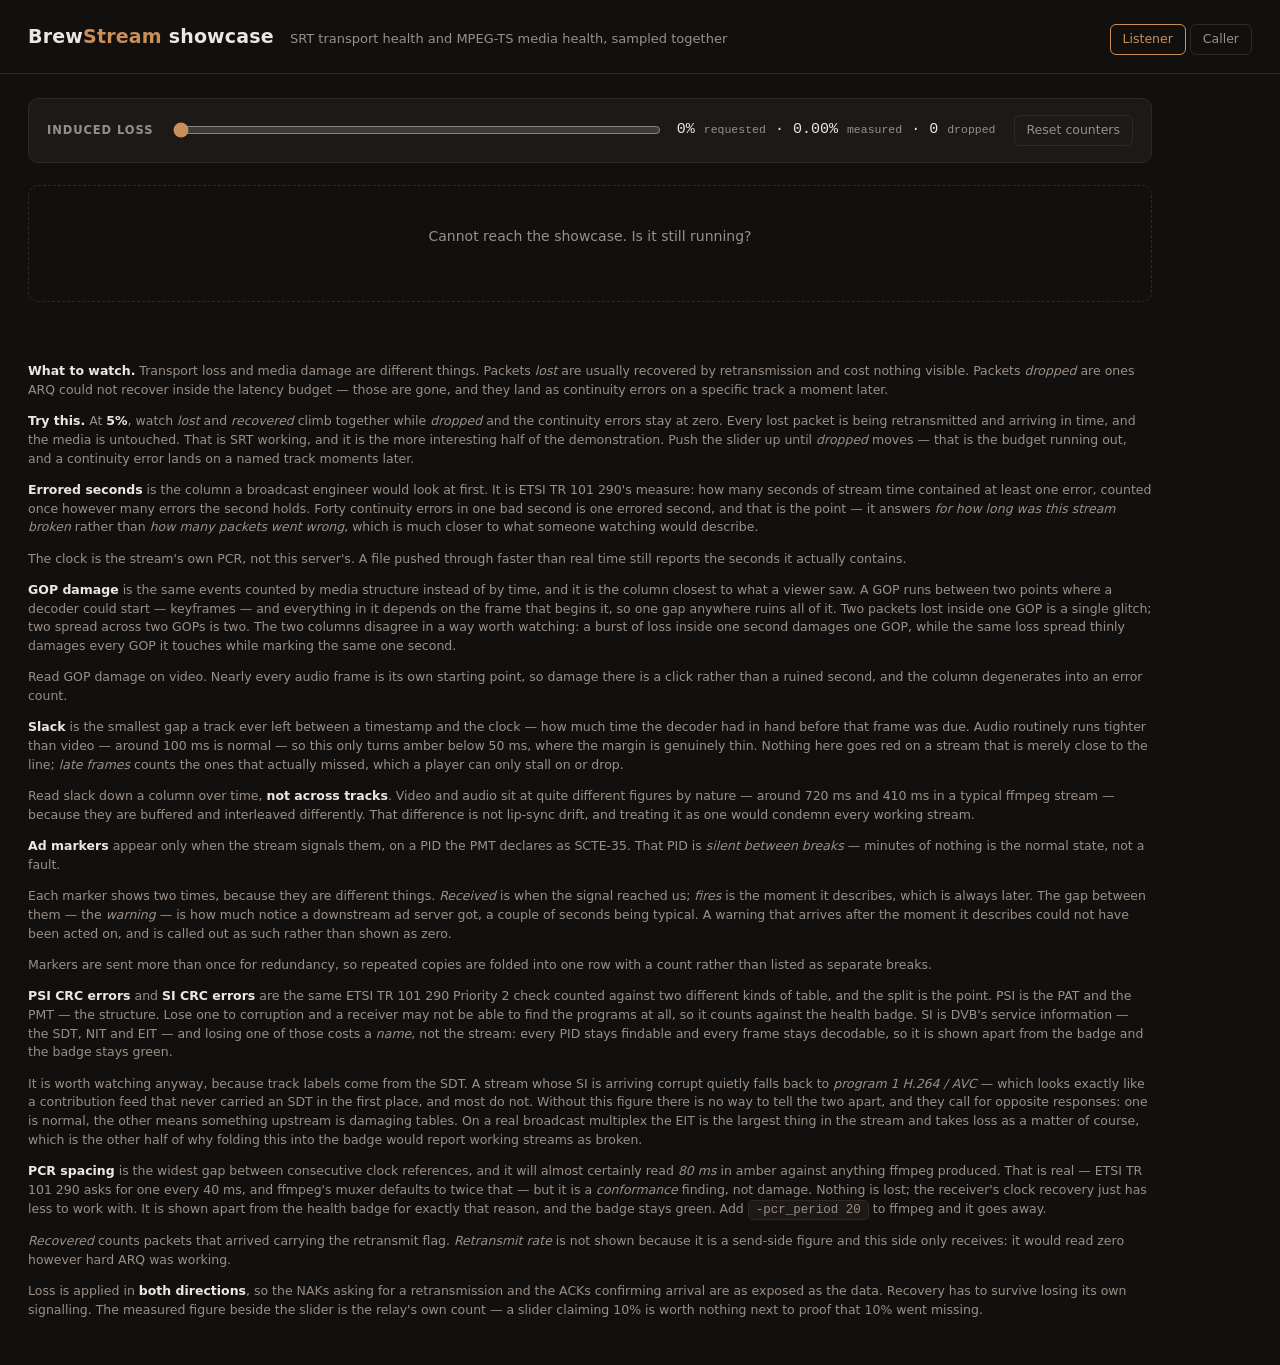
==== commit d843cde5: "Count SI table CRC failures apart from PSI, and say why Grind has carried dvbCrcErrors since phase 3" ====
--- a/src/main/resources/static/index.html
+++ b/src/main/resources/static/index.html
@@ -99,6 +99,25 @@
   <p>Markers are sent more than once for redundancy, so repeated copies are folded
   into one row with a count rather than listed as separate breaks.</p>
 
+  <p><b>PSI CRC errors</b> and <b>SI CRC errors</b> are the same ETSI TR 101 290
+  Priority 2 check counted against two different kinds of table, and the split is
+  the point. PSI is the PAT and the PMT — the structure. Lose one to corruption
+  and a receiver may not be able to find the programs at all, so it counts
+  against the health badge. SI is DVB's service information — the SDT, NIT and
+  EIT — and losing one of those costs a <i>name</i>, not the stream: every PID
+  stays findable and every frame stays decodable, so it is shown apart from the
+  badge and the badge stays green.</p>
+
+  <p>It is worth watching anyway, because track labels come from the SDT. A
+  stream whose SI is arriving corrupt quietly falls back to
+  <i>program 1 H.264 / AVC</i> — which looks exactly like a contribution feed
+  that never carried an SDT in the first place, and most do not. Without this
+  figure there is no way to tell the two apart, and they call for opposite
+  responses: one is normal, the other means something upstream is damaging
+  tables. On a real broadcast multiplex the EIT is the largest thing in the
+  stream and takes loss as a matter of course, which is the other half of why
+  folding this into the badge would report working streams as broken.</p>
+
   <p><b>PCR spacing</b> is the widest gap between consecutive clock references,
   and it will almost certainly read <i>80 ms</i> in amber against anything ffmpeg
   produced. That is real — ETSI TR 101 290 asks for one every 40 ms, and ffmpeg's
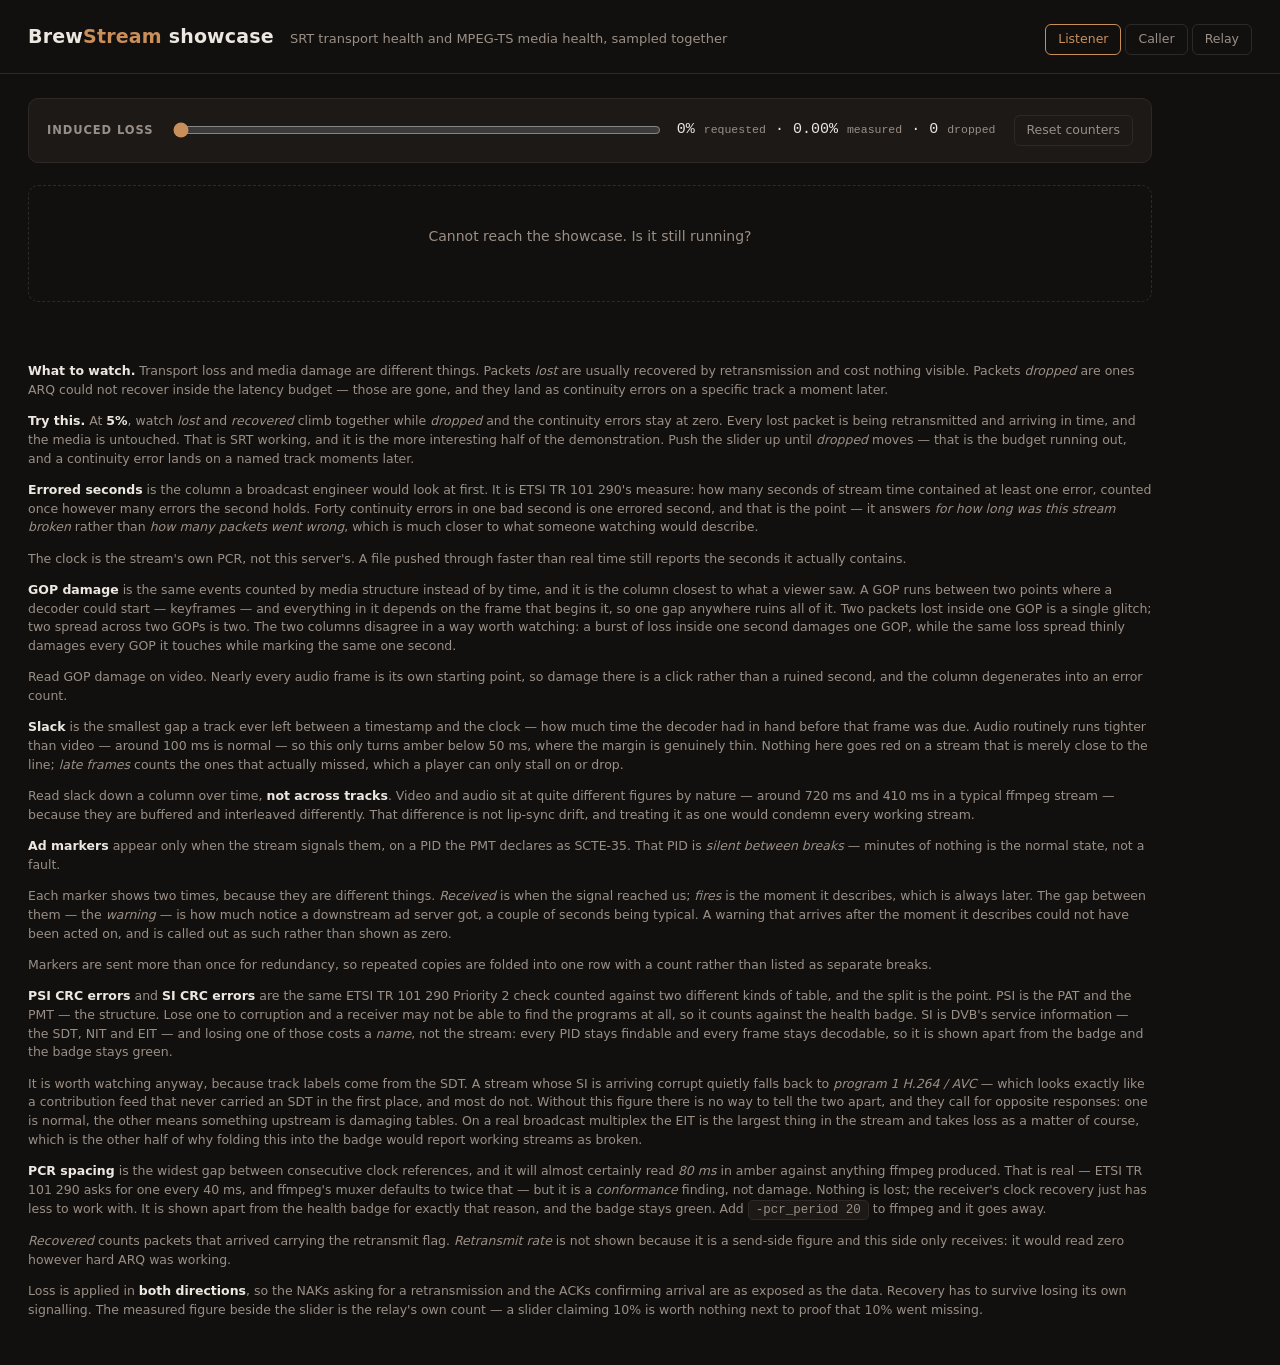
==== commit 547da1f3: "Added live transcript via inference4j" ====
--- a/src/main/resources/static/index.html
+++ b/src/main/resources/static/index.html
@@ -13,6 +13,7 @@
   <nav>
     <a class="on" href="index.html">Listener</a>
     <a href="caller.html">Caller</a>
+    <a href="relay.html">Relay</a>
   </nav>
 </header>
 
--- a/src/main/resources/static/showcase.css
+++ b/src/main/resources/static/showcase.css
@@ -145,3 +145,17 @@
 .quiet { color: var(--dim); font-size: 12.5px; margin: 0; }
 td .bad { color: var(--bad); }
 td .warn { color: var(--warn); }
+
+/* --- relay page only --- */
+  code.cmd { display: block; white-space: pre-wrap; word-break: break-all; padding: 8px 10px; }
+  .transcript-panel { border-top: 1px solid var(--line); }
+  .transcript {
+    max-height: 260px; overflow-y: auto;
+    font-size: 14.5px; line-height: 1.6;
+  }
+  .transcript .line { display: flex; gap: 12px; padding: 2px 0; }
+  .transcript .line .t {
+    color: var(--dim); font-family: ui-monospace, SFMono-Regular, Menlo, monospace;
+    font-size: 12px; min-width: 3.5em; padding-top: 2px;
+  }
+  .transcript .line.partial .text { color: var(--dim); font-style: italic; }
